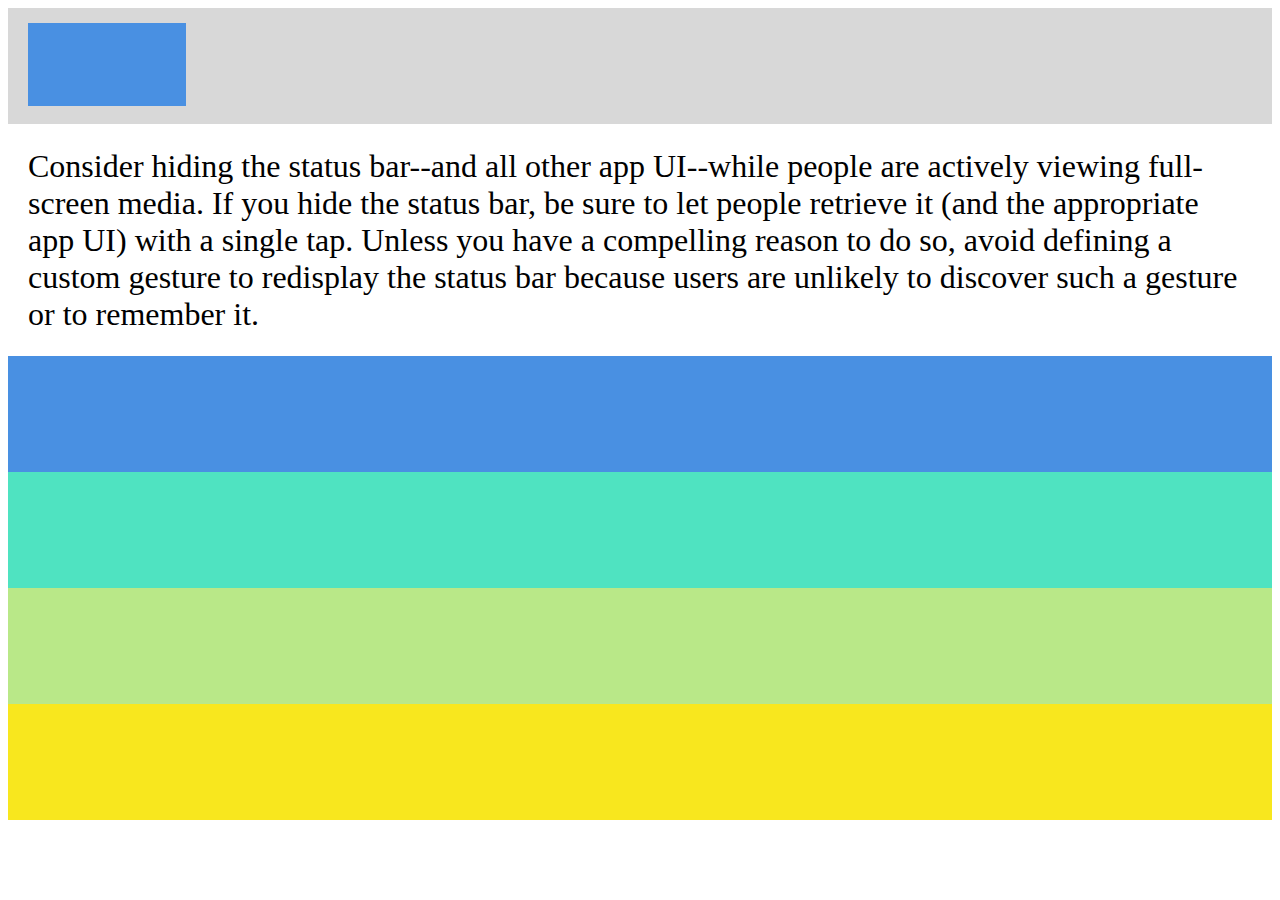
==== third/index.html @ 5e8d9cf5 "completed" ====
<!-- Put your HTML HERE, make sure to connect your index.css sheet -->

<!DOCTYPE html>
<html>
	<head>
		<link href="index.css" rel="stylesheet"/>
	</head>

	<body>
		<div class="div1">
			<div class="small-square">
			</div>
		</div>
		<div class="div2">
			<p>Consider hiding the status bar--and all other app UI--while people are actively viewing full-screen media. If you hide the status bar, be sure to let people retrieve it (and the appropriate app UI) with a single tap. Unless you have a compelling reason to do so, avoid defining a custom gesture to redisplay the status bar because users are unlikely to discover such a gesture or to remember it.</p>
		</div>
		<div class="div3">
		</div>
		<div class="div4">
		</div>
		<div class="div5">
		</div>
		<div class="div6">
		</div>
	</body>
</html>
---- third/index.css ----
body {
	height: 800px;
}

.div1 {
	background-color: #D8D8D8;
	width: 100%;
	height: 14.5%;
	position: relative;
}

.small-square {
	background-color: #4990E2;
	width: 12.5%;
	height: 9.25vh;
	margin-top: 15px;
	margin-left: 20px;
	position: absolute;
}

.div2 {
	background-color: white;
	width: 100%;
	height: 29%;
	display: table;
}

.div2 p {
	padding: 20px;
	display: table-cell;
	vertical-align: middle;
	font-size: 2.5vw;
}

.div3 {
	background-color: #4990E2;
	width: 100%;
	height: 14.5%;
}

.div4 {
	background-color: #4FE3C1;
	width: 100%;
	height: 14.5%;
}

.div5 {
	background-color: #B9E888;
	width: 100%;
	height: 14.5%;
}

.div6 {
	background-color: #F8E71E;
	width: 100%;
	height: 14.5%;
}
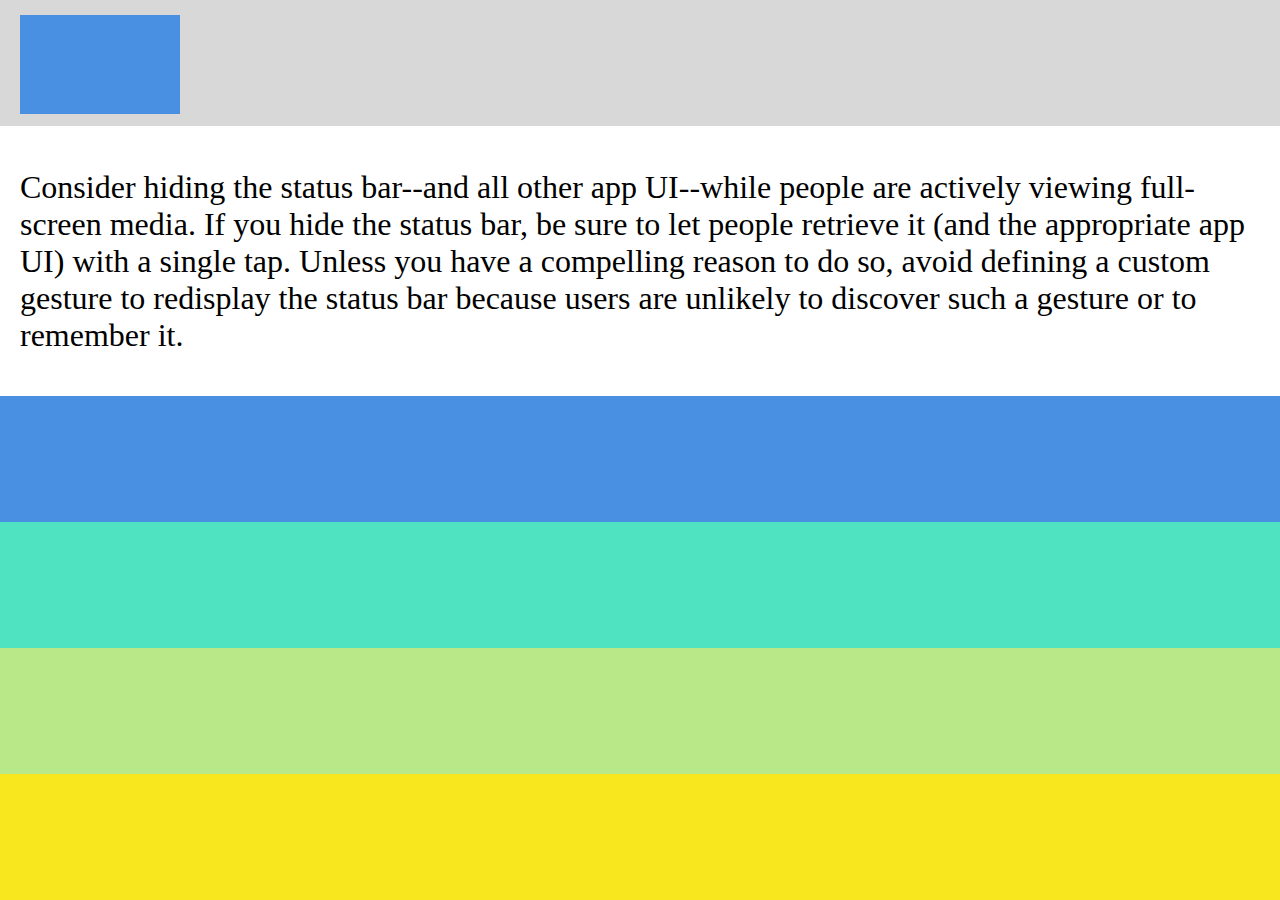
==== commit 71af1532: "completed" ====
--- a/third/index.html
+++ b/third/index.html
@@ -7,20 +7,20 @@
 	</head>
 
 	<body>
-		<div class="div1">
+		<div class="div, div1">
 			<div class="small-square">
 			</div>
 		</div>
-		<div class="div2">
+		<div class="div, div2">
 			<p>Consider hiding the status bar--and all other app UI--while people are actively viewing full-screen media. If you hide the status bar, be sure to let people retrieve it (and the appropriate app UI) with a single tap. Unless you have a compelling reason to do so, avoid defining a custom gesture to redisplay the status bar because users are unlikely to discover such a gesture or to remember it.</p>
 		</div>
-		<div class="div3">
+		<div class="div, div3">
 		</div>
-		<div class="div4">
+		<div class="div, div4">
 		</div>
-		<div class="div5">
+		<div class="div, div5">
 		</div>
-		<div class="div6">
+		<div class="div, div6">
 		</div>
 	</body>
 </html>--- a/third/index.css
+++ b/third/index.css
@@ -1,18 +1,23 @@
 body {
-	height: 800px;
+	margin: 0px;
+	padding: 0px;
+	height: 100vh;
+}
+
+.div {
+	width: 100%;
 }
 
 .div1 {
 	background-color: #D8D8D8;
-	width: 100%;
-	height: 14.5%;
+	height: 14%;
 	position: relative;
 }
 
 .small-square {
 	background-color: #4990E2;
 	width: 12.5%;
-	height: 9.25vh;
+	height: 11vh;
 	margin-top: 15px;
 	margin-left: 20px;
 	position: absolute;
@@ -20,8 +25,7 @@
 
 .div2 {
 	background-color: white;
-	width: 100%;
-	height: 29%;
+	height: 30%;
 	display: table;
 }
 
@@ -34,24 +38,20 @@
 
 .div3 {
 	background-color: #4990E2;
-	width: 100%;
-	height: 14.5%;
+	height: 14%;
 }
 
 .div4 {
 	background-color: #4FE3C1;
-	width: 100%;
-	height: 14.5%;
+	height: 14%;
 }
 
 .div5 {
 	background-color: #B9E888;
-	width: 100%;
-	height: 14.5%;
+	height: 14%;
 }
 
 .div6 {
 	background-color: #F8E71E;
-	width: 100%;
-	height: 14.5%;
+	height: 14%;
 }